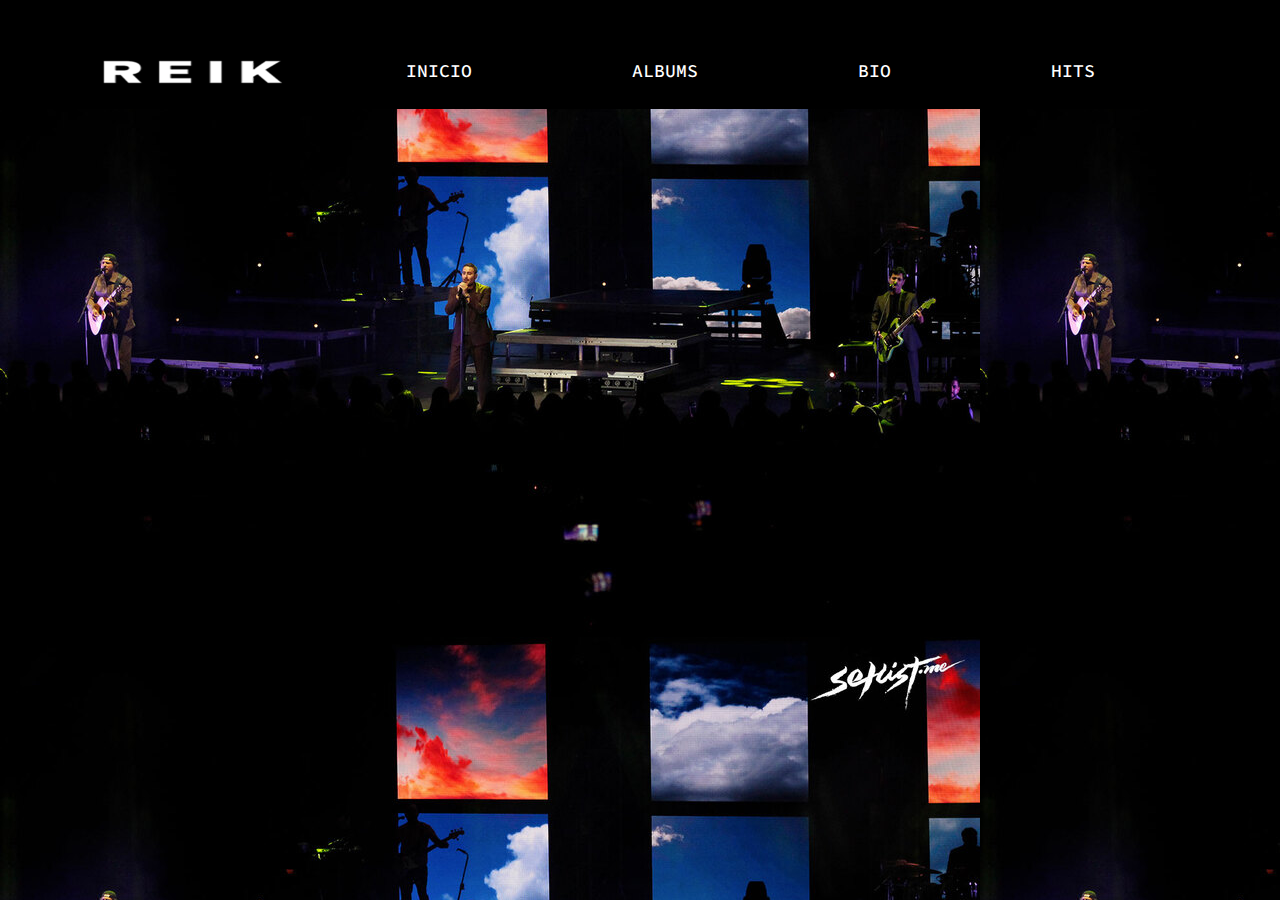
==== ALBUMS.html @ 305d946f "jknkjhjkhk" ====
<!DOCTYPE html>
<html lang="en">
<head>
    <meta charset="UTF-8">
    <meta name="viewport"
          content="width=device-width, user-scalable=no, initial-scale=1.0, maximum-scale=1.0, minimum-scale=1.0">
    <meta http-equiv="X-UA-Compatible" content="ie=edge">
    <title>ALBUM</title>


    <link rel="preconnect" href="https://fonts.googleapis.com">
    <link rel="preconnect" href="https://fonts.gstatic.com" crossorigin>
    <link href="https://fonts.googleapis.com/css2?family=Source+Code+Pro:ital@1&display=swap" rel="stylesheet">

    <link rel="stylesheet" href="assets/css/stylesheet.css">
    <link rel="stylesheet" href="assets/css/bootstrap/css/bootstrap.min.css">

</head>


<body class="fondo">
<header class="cabezal fixed-top">
    <div class="container">
        <div class="row">
            <div class="col-9">
                <div class="superior">
                    <a href="index.html"><img src="assets/img/reik.png" alt=""></a>
                    <nav>
                        <ul>
                            <li><h2><a href="index.html">INICIO</a></h2></li>
                            <li><h2><a href="ALBUMS.html">ALBUMS</a></h2></li>
                            <li><h2><a href="BIO.html">BIO</a></h2></li>
                            <li><h2><a href="HITS.html">HITS</a></h2></li>
                        </ul>
                    </nav>
                </div>
            </div>
        </div>
    </div>
</header>

</body>
</html>
---- assets/css/stylesheet.css ----
:root {

}



/*pagina principal*/
.body {
    margin: 0;
    padding: 0;
}
.fondo {
    background: url("../img/reik3.jpg");
    height: 100%;
}

a {
    text-decoration: none;
    font-size: 18px;
    font-family: 'Source Code Pro', monospace;
}

p {
    text-decoration: none;
    font-family: 'Source Code Pro', monospace;
    color: white;
}

h4 {
    text-decoration: none;
    color: white;
}

li {
    list-style: none;
    padding-top: 12px;
}

.container{
    width: 90%;
    max-width: 1280px;
    margin: auto;
}
header{
    background-size: cover;
}
.cabezal {
    background-color: #000000;

}
.cabezal .row{
    display: flex;
    padding-top: 35px;

}
header .superior{
    display: flex;
    align-items: center;
}

nav ul{
    display: flex;
}

nav ul li{
    margin: 0 80px;
}
nav ul li a{
    color: white;
    text-decoration: none;

}
.carousel{
    align-items: center;
    padding-left: 120px;
    padding-right: 120px;
    padding-top: 160px;
}
.text-box {
vertical-align: top;
}
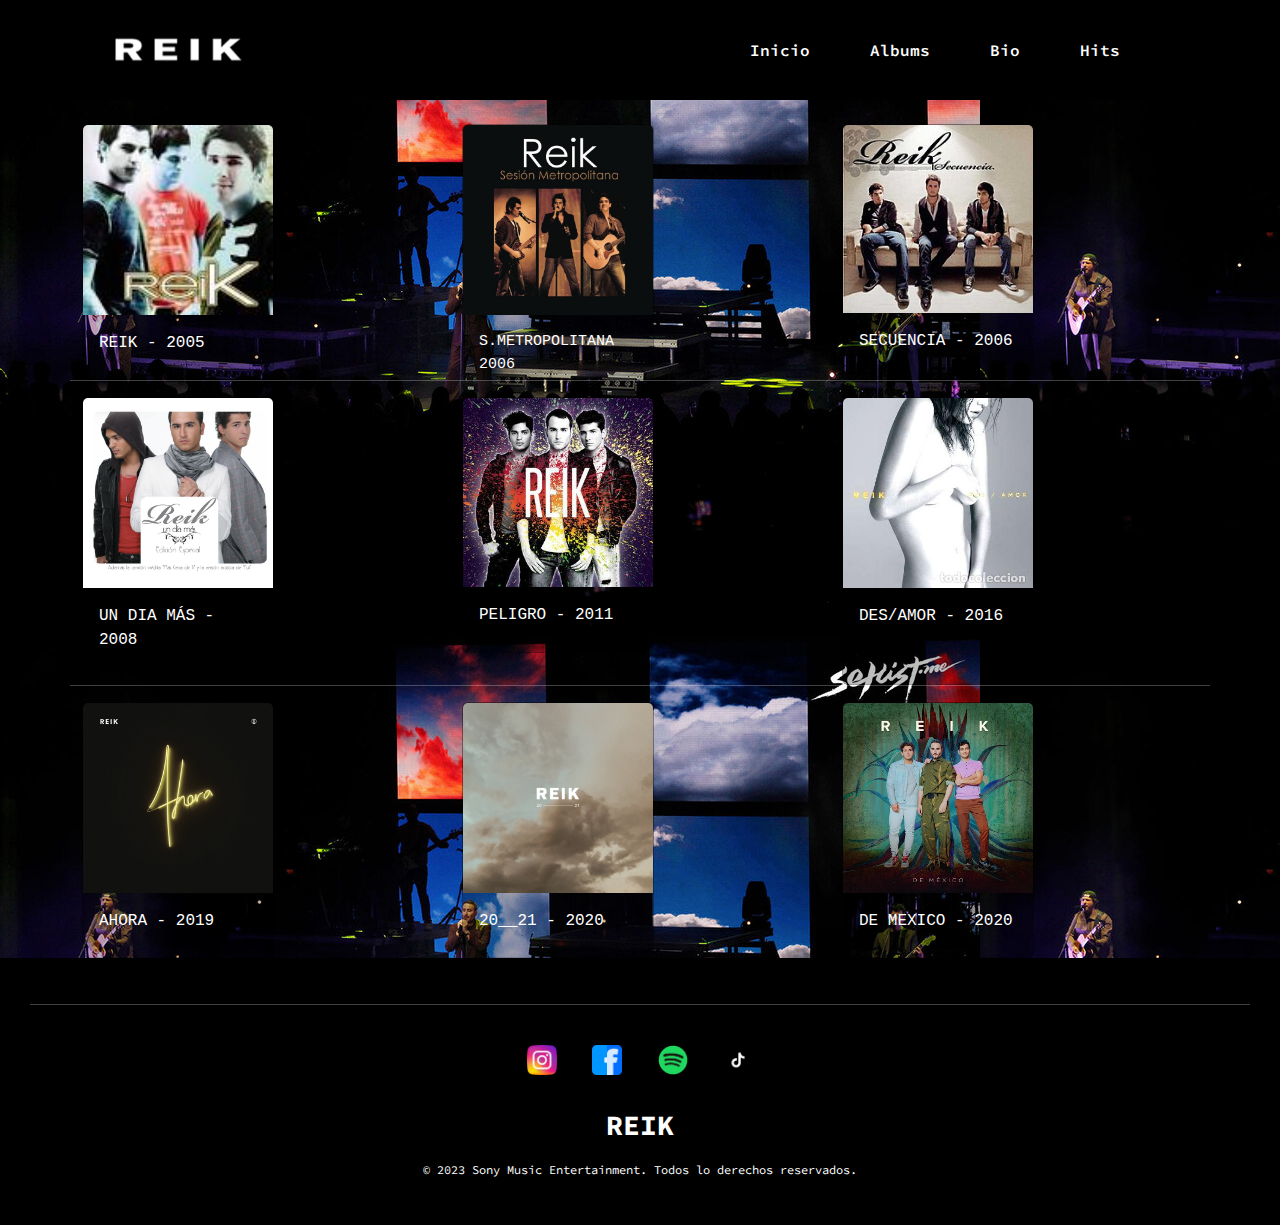
==== commit 58b64e34: "Prueba" ====
--- a/ALBUMS.html
+++ b/ALBUMS.html
@@ -1,10 +1,11 @@
 <!DOCTYPE html>
-<html lang="en">
+<html lang="en" xmlns="http://www.w3.org/1999/html">
 <head>
     <meta charset="UTF-8">
     <meta name="viewport"
           content="width=device-width, user-scalable=no, initial-scale=1.0, maximum-scale=1.0, minimum-scale=1.0">
     <meta http-equiv="X-UA-Compatible" content="ie=edge">
+    <meta name="viewport" content="width=device-width, initial-scale=1">
     <title>ALBUM</title>
 
 
@@ -19,25 +20,135 @@
 
 
 <body class="fondo">
-<header class="cabezal fixed-top">
-    <div class="container">
+<header>
+
+    <a href="index.html" class="logo">
+        <img src="assets/img/reik.png" alt="logo de reik" class="logo-img">
+    </a>
+    <nav>
+        <ul>
+            <li><a href="HITS.html" class="nav-link">Hits</a></li>
+            <li><a href="BIO.html" class="nav-link">Bio</a></li>
+            <li><a href="ALBUMS.html" class="nav-link">Albums</a></li>
+            <li><a href="index.html" class="nav-link">Inicio</a></li>
+        </ul>
+    </nav>
+</header>
+
+    <div class="container mt-4 cartas">
         <div class="row">
-            <div class="col-9">
-                <div class="superior">
-                    <a href="index.html"><img src="assets/img/reik.png" alt=""></a>
-                    <nav>
-                        <ul>
-                            <li><h2><a href="index.html">INICIO</a></h2></li>
-                            <li><h2><a href="ALBUMS.html">ALBUMS</a></h2></li>
-                            <li><h2><a href="BIO.html">BIO</a></h2></li>
-                            <li><h2><a href="HITS.html">HITS</a></h2></li>
-                        </ul>
-                    </nav>
+            <div class="col-md-4">
+                <div class="card bg-opacity-25 bg-black" style="width: 12rem; height: 16rem">
+                        <a href="https://open.spotify.com/album/2X17BMIMWhZDWHL0UR1LBS?si=IoXcwsI0QW2PhHFRzkmmfA"> <img src="assets/img/album%20reik.jpg" class="card-img-top" alt="..."></a>
+                        <div class="card-body">
+                            <p class="card-text" style="color: white" >REIK - 2005</p>
+
+                        </div>
+                    </div>
+                    </div>
+
+            <div class="col-md-4">
+                <div class="card bg-opacity-25 bg-black" style="width: 12rem; height: 16rem">
+                    <a href="https://open.spotify.com/album/5OwtqrtvcWnOaRX5m2Xldt?si=vc-YHv2fTB-4RB5or8ehUA"><img src="assets/img/sesion-metropolitana.jpg" class="card-img-top" alt="..."></a>
+                    <div class="card-body">
+                        <p class="card-text" style="color: white; font-size: 15px" >S.METROPOLITANA 2006</p>
+                    </div>
+                </div>
+            </div>
+
+            <div class="col-md-4">
+                <div class="card bg-opacity-25 bg-black" style="width: 12rem; height: 16rem">
+                    <a href="https://open.spotify.com/album/4kMpYWQfF4f4iXLhopgk3w?si=cGG2oopvRLOSagAZ8ahGrQ"><img src="assets/img/reik-secuencia.jpg" class="card-img-top" alt="..."></a>
+                    <div class="card-body">
+                        <p class="card-text">SECUENCIA - 2006</p>
+                    </div>
+                </div>
+            </div>
+
+            <hr style="color: white; font-weight: bold">
+
+            <div class="col-md-4">
+                <div class="card bg-opacity-25 bg-black" style="width: 12rem; height: 16rem">
+                    <a href="https://open.spotify.com/album/0DFhIlgm33q5dTFoz5uH1v?si=4vp32q_vTC6NduKXhn5hOQ"><img src="assets/img/un-dia-mas.jpg" class="card-img-top" alt="..."></a>
+                    <div class="card-body">
+                        <p class="card-text">UN DIA MÁS - 2008</p>
                 </div>
             </div>
         </div>
+
+            <div class="col-md-4">
+                <div class="card bg-opacity-25 bg-black" style="width: 12rem; height: 16rem">
+                    <a href="https://open.spotify.com/album/1kyEyfxfx98zHEmQuJJFxk?si=3FOepcbbTOqYyWs0H8OjEw"><img src="assets/img/REIK-PELIGRO.jpg" class="card-img-top" alt="..."></a>
+                    <div class="card-body">
+                        <p class="card-text">PELIGRO - 2011</p>
+                    </div>
+                </div>
+            </div>
+
+            <div class="col-md-4">
+                <div class="card bg-opacity-25 bg-black" style="width: 12rem; height: 18rem">
+                    <a href="https://open.spotify.com/album/6Tap30zqzXj22sVKoy1GUj?si=dRDi2uBGSXCNaoK_brDT-A"><img src="assets/img/desamor-reik.jpg" class="card-img-top" alt="..."></a>
+                    <div class="card-body">
+                        <p class="card-text">DES/AMOR - 2016</p>
+                    </div>
+                </div>
+            </div>
+
+            <hr style="color: white; font-weight: bold">
+
+            <div class="col-md-4">
+                <div class="card bg-opacity-25 bg-black" style="width: 12rem; height: 16rem">
+                    <a href="https://open.spotify.com/album/4BvD9caT3ZohqNQFcR8dVD?si=Ztuj1FnZSH-3UqhRm3_N9A"><img src="assets/img/ahora-reik.jpg" class="card-img-top" alt="..."></a>
+                    <div class="card-body">
+                        <p class="card-text">AHORA - 2019</p>
+                    </div>
+                </div>
+            </div>
+
+
+            <div class="col-md-4">
+                <div class="card bg-opacity-25 bg-black" style="width: 12rem; height: 16rem">
+                    <a href="https://open.spotify.com/album/7H9fuEWZlieEdYj4galfnc?si=5pwVzVdBTP-MUqi0jT2fQg"><img src="assets/img/20--21.jpg" class="card-img-top" alt="..."></a>
+                    <div class="card-body">
+                        <p class="card-text">20__21 - 2020</p>
+                    </div>
+                </div>
+            </div>
+
+            <div class="col-md-4">
+                <div class="card bg-opacity-25 bg-black" style="width: 12rem; height: 16rem">
+                    <a href="https://open.spotify.com/album/52R4l0OYnS6DBSeiJ4KnBV?si=fHVoiFCWSsewEuoEHd8RIg"><img src="assets/img/de%20mexico.jpg" class="card-img-top" alt="..."></a>
+                    <div class="card-body">
+                        <p class="card-text">DE MEXICO - 2020</p>
+                    </div>
+                </div>
+            </div>
+
+                </div>
+            </div>
+    <div>
     </div>
-</header>
 
+<footer>
+    <hr style="color: white">
+    <div class="container">
+        <div class="redes">
+            <br>
+            <a href="https://www.instagram.com/reikmx/?utm_source=ig_web_button_share_sheet&igshid=OGQ5ZDc2ODk2ZA=="><img src="assets/img/INSTA.png" alt="" width="30" height="30" ></a>
+            <a href="https://www.facebook.com/Reik"><img src="assets/img/FACE.png" alt="" width="30" height="30"  ></a>
+            <a href="https://open.spotify.com/artist/0vR2qb8m9WHeZ5ByCbimq2?si=IINxzRv0T_CJTxXh48vpoQ"><img src="assets/icons/spotify.webp" alt="" width="30" height="30"></a>
+            <a href="https://www.tiktok.com/@reikmx?_t=8hA77LGrUlp&_r=1"><img src="assets/img/tik%20tok.png" alt="" width="30" height="30"></a>
+        </div>
+        <br>
+        <h3>REIK</h3>
+        <p>© 2023 Sony Music Entertainment. Todos lo derechos reservados.</p>
+    </div>
+</footer>
+
+
+
+
+
+<script src="assets/js/bootstrap/js/bootstrap.bundle.js"></script>
 </body>
 </html>--- a/assets/css/stylesheet.css
+++ b/assets/css/stylesheet.css
@@ -1,81 +1,178 @@
-:root {
+@media (max-width:768px) {
+    header {
+        flex-direction: column;
+    }
 
+    nav{
+        padding: 20px 0 20px 0;
+    }
+
+}
+
+/*pagina principal*/
+.body {
+    margin: 0;
+    display: flex;
+
+}
+.fondo {
+    background-image: url("../img/reik3.jpg");
+
+}
+
+/*texto pagina principal*/
+
+a {
+    color: black;
+    text-decoration: none;
+    font-family: 'Source Code Pro', monospace;
+
+}
+
+p {
+    text-decoration: none;
+    font-family: 'Source Cod e Pro', monospace;
+    color: white;
+}
+
+header{
+    display: flex;
+    justify-content: space-between;
+    min-height: 70px;
+    background-color: #000000;
+    align-items: center;
+    padding: 20px;
+
+}
+.logo {
+    display: flex;
+    align-items: center;
+}
+.logo img{
+    height: 60px;
+    width: 150px;
+    margin-left: 80px;
+    align-items: center;
+}
+nav{
+    list-style-type: none;
+    padding-right: 110px;
+}
+
+nav li {
+
+    display: flex;
+    float: right;
+    padding: 0 30px 0 30px;
+    list-style-type: none;
+    font-weight: 600;
+    color: white;
+}
+
+
+nav li:hover {
+    color: rgba(225, 111, 122, 0.66);
+
+}
+
+.carousel{
+    display: flex;
+    align-items: center;
+    padding: 40px 120px 30px 120px ;
+}
+
+
+.cuadro-1 {
+    border: 100px;
+    background-color: rgba(222, 13, 31, 0.2);
+}
+
+.cuadro-2 {
+    border: 100px;
+    background-color: rgba(255, 115, 0, 0.18);
+
+}
+
+.cuadro-3 {
+    border: 100px;
+    background-color: rgba(222, 13, 31, 0.2);
+}
+
+
+.texto-imagen {
+    margin-top: 20px;
+}
+
+/* ---------------- ESTE ES EL FOOTER -----------*/
+
+footer{
+    text-align: center;
+    background-color: rgb(0, 0, 0);
+    padding: 30px;
+    width: 100%;
+}
+footer h3{
+    margin-top: 10px;
+}
+footer p{
+    font-family: 'Source Code Pro', monospace;
+    font-size: 12px;
+    padding-top: 10px;
+}
+footer a{
+    margin: 0 15px 10px 15px;
+}
+footer h3 {
+    color: white;
+    font-family: 'Source Code Pro', monospace;
+    font-weight: bold;
 }
 
 
 
-/*pagina principal*/
-.body {
-    margin: 0;
-    padding: 0;
-}
-.fondo {
-    background: url("../img/reik3.jpg");
-    height: 100%;
+/*------------ HASTA ACA ES EL FOOTER--------*/
+.card {
+    transition: transform 0.1s;
 }
 
-a {
-    text-decoration: none;
-    font-size: 18px;
-    font-family: 'Source Code Pro', monospace;
+.card:hover {
+    transform: scale(1.1);
 }
 
-p {
-    text-decoration: none;
-    font-family: 'Source Code Pro', monospace;
-    color: white;
-}
 
-h4 {
-    text-decoration: none;
-    color: white;
-}
 
-li {
-    list-style: none;
-    padding-top: 12px;
-}
+/*-----------------------BIOOOOOO-------------------------*/
 
-.container{
-    width: 90%;
+.contenedor {
+    background-color: rgba(0, 0, 0, 0.71);
+    width: 100%;
     max-width: 1280px;
     margin: auto;
-}
-header{
-    background-size: cover;
-}
-.cabezal {
-    background-color: #000000;
-
-}
-.cabezal .row{
-    display: flex;
-    padding-top: 35px;
-
-}
-header .superior{
-    display: flex;
-    align-items: center;
-}
-
-nav ul{
+    padding: 20px 20px 20px 20px;
     display: flex;
 }
 
-nav ul li{
-    margin: 0 80px;
+.contenedor h1 {
+    color: white;
+    font-family: 'Source Code Pro', monospace;
+    font-weight: bold;
 }
-nav ul li a{
+
+/*----------HITS----------*/
+.si{
+    padding: 10px 10px 10px 10px;
+    background-color: rgba(0, 0, 0, 0.78);
+}
+.si p{
+    padding: 10px 10px 10px 10px
+}
+.container h3{
     color: white;
-    text-decoration: none;
+    text-align: center;
+    font-family: 'Source Code Pro', monospace;
+    font-weight: bold;
+}
 
-}
-.carousel{
-    align-items: center;
-    padding-left: 120px;
-    padding-right: 120px;
-    padding-top: 160px;
-}
-.text-box {
-vertical-align: top;
+.table tr{
+    padding-top: 100px;
 }